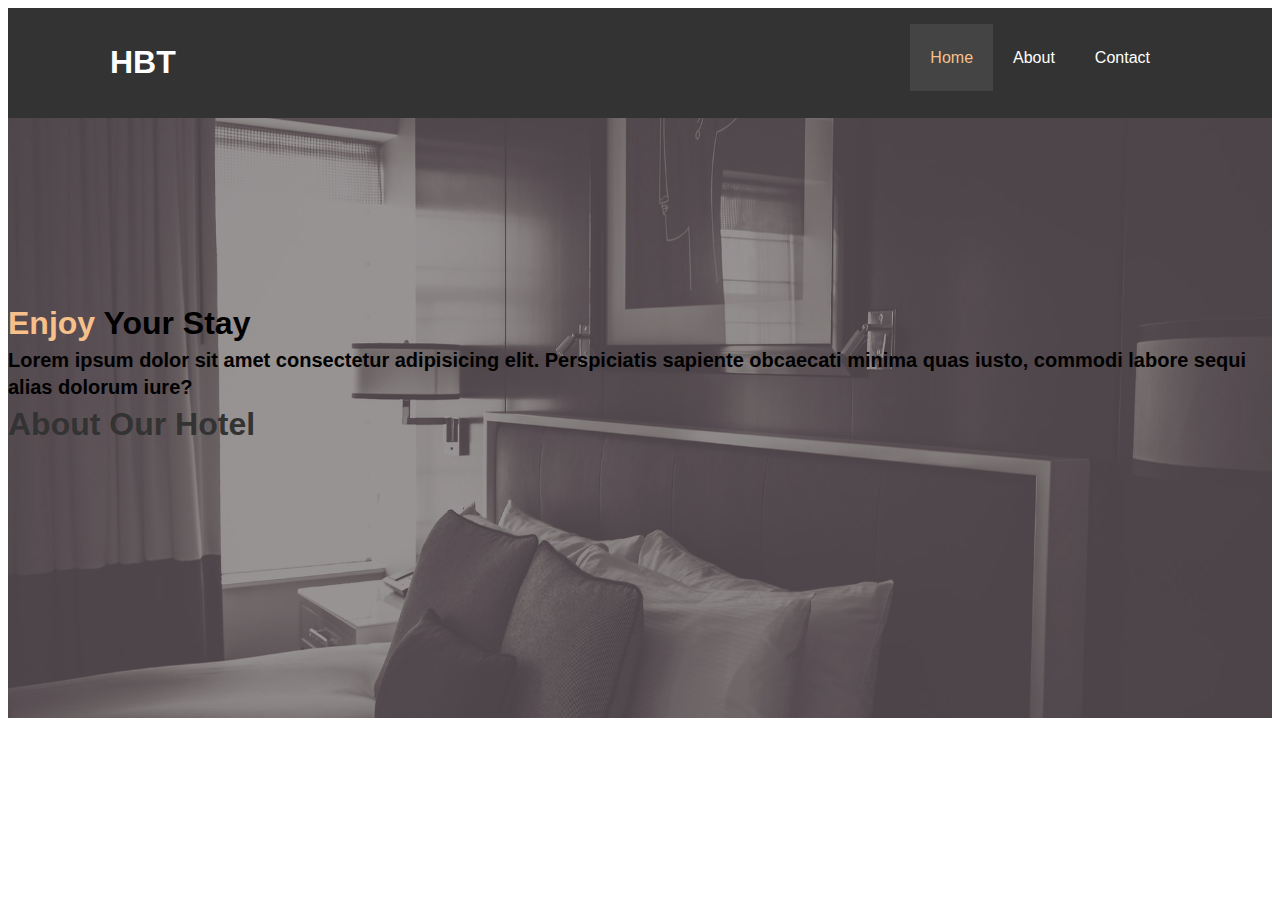
==== index.html @ 83f6f54b "initial commit" ====
<!DOCTYPE html>
<html lang="en">
<head>
    <meta charset="UTF-8">
    <meta name="viewport" content="width=device-width, initial-scale=1.0">
    <meta http-equiv="X-UA-Compatible" content="ie=edge">
    <meta name="description" content="Welcome to the most extraordinary hotel in Boston Massachusetts">
    <meta name="keywords" content="hotel,boston hotel, new england hotel">
    <link rel="stylesheet" href="css/style.css">
    <title>Hotel BT | Welcome</title>
</head>
<body>
    <header>
        <nav id="navbar">
            <div class="container">
              <h1 class="logo"><a href="index.html"></a>HBT</h1>
              <ul>
                    <li><a class="current" href="index.html">Home</a></li>
                    <li><a href="index.html">About</a></li>
                    <li><a href="index.html">Contact</a></li>
                </ul>
            </div>
        </nav>

        <div id="showcase">
            <div class="container"></div>
            <div class="showcase-content"></div>
            <h1><span class="text-primary"> Enjoy</span> Your Stay
                <p class="lead">Lorem ipsum dolor sit amet consectetur adipisicing elit. Perspiciatis sapiente obcaecati minima quas iusto, commodi labore sequi alias dolorum iure?</p>
                <a class="btn" href="about.html">About Our Hotel</a>
            </h1>
        </div>
    </header>
</body>
</html>
---- css/style.css ----
/* Reset */
* {
    margin: o;
    padding: o;
    box-sizing: border-box;
}

/* Main Styling */
html,body {
    font-family: 'Segoe UI', Tahoma, Geneva, Verdana, sans-serif;
    line-height: 1.7em;
}

a {
    color: #333;
    text-decoration: none;
}

h1, h2, h3 {
    padding-bottom: 20px;
}

p {
    margin: 10px 0;
}

/* Utility Classes */
.container {
    margin: auto;
    max-width: 1100px;
    overflow: auto;
    padding: 0 20px;
}

.text-primary {
    color: #f7c08a;
}

.lead {
    font-size: 20px;
}

/* Navbar */
#navbar {
    background: #333;
    color: #fff;
    overflow: auto;
}

#navbar a {
    color: #fff;
}

#navbar h1 {
    float: left;
    padding-top: 20px;
}

#navbar ul {
    list-style: none;
    float: right;
}

#navbar ul li {
    float: left;
}

#navbar ul li a {
    display: block;
    padding: 20px;
    text-align: center;
}

#navbar ul li a:hover, 
#navbar ul li a.current {
    background: #444;
    color: #f7c08a;
}

/* Showcase */

#showcase {
    background: url('../img/showcase.jpg') no-repeat 
    center center/cover;
    height: 600px;
}

#showcase .showcase-content {
    color: #fff;
    text-align: center;
    padding-top: 170px;
}

#showcase .showcase-content h1 {
    font-size: 60px;
    line-height: 1.2em;
}

#showcase .showcase-content p {
    padding-bottom: 20px;
    line-height: 1.7em;
}
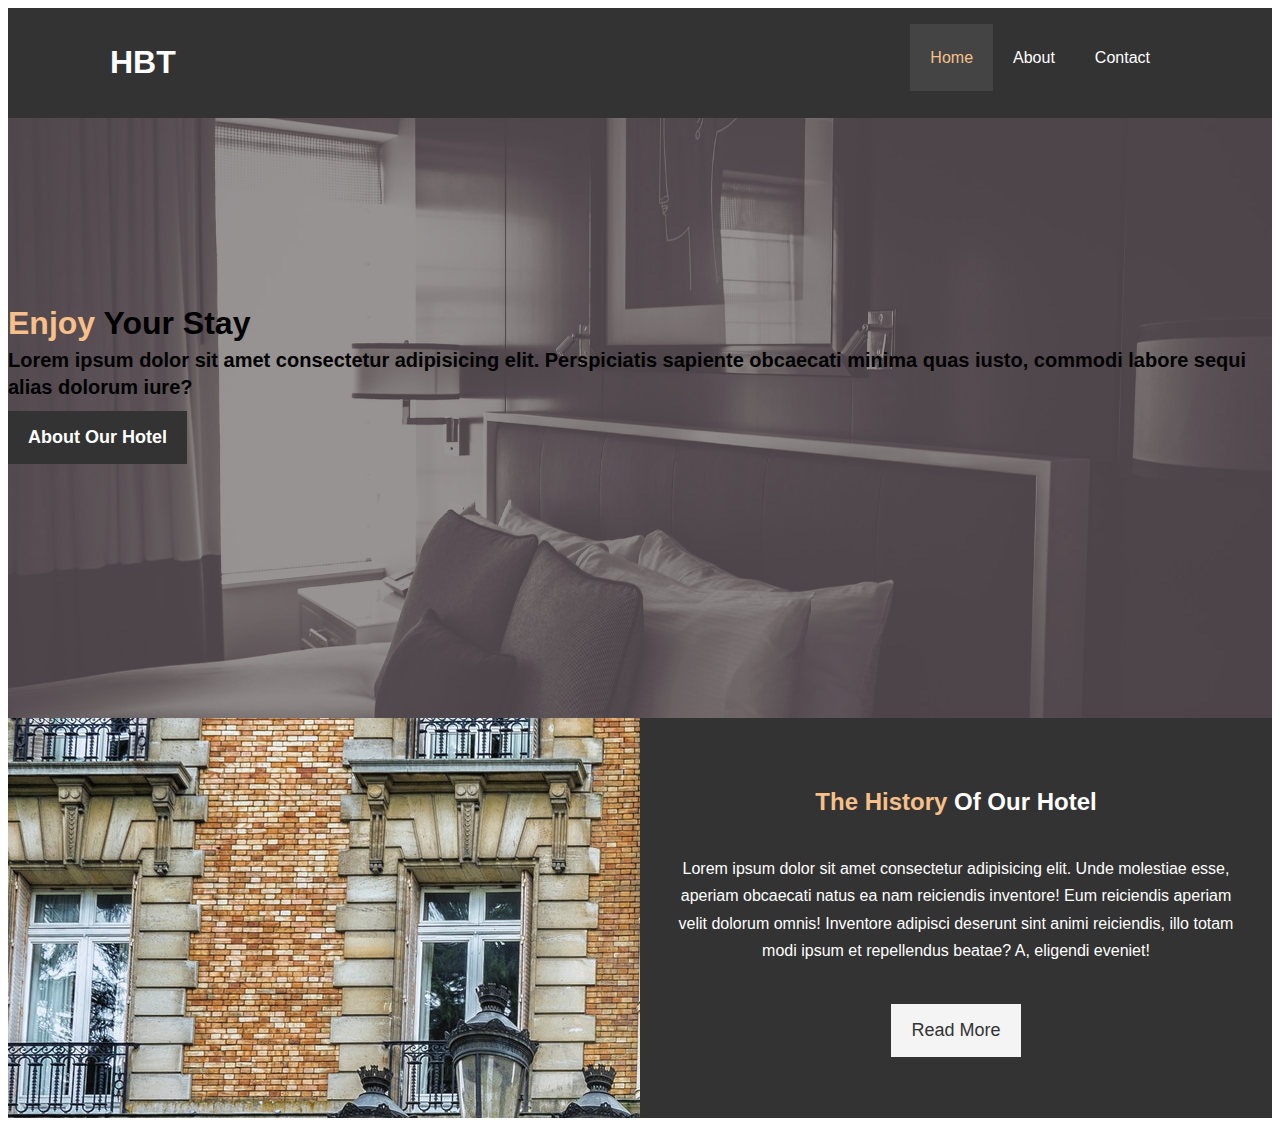
==== commit f0c3ecc2: "commit message" ====
--- a/index.html
+++ b/index.html
@@ -31,5 +31,15 @@
             </h1>
         </div>
     </header>
+
+    <section id="home-info" class="bg-dark">
+        <div class="info-img"></div>
+        <div class="info-content">
+        <h2><span class="text-primary">The History</span> Of Our Hotel</h2>
+        <p>Lorem ipsum dolor sit amet consectetur adipisicing elit. Unde molestiae esse, aperiam obcaecati natus ea nam reiciendis inventore! Eum reiciendis aperiam velit dolorum omnis! Inventore adipisci deserunt sint animi reiciendis, illo totam modi ipsum et repellendus beatae? A, eligendi eveniet!</p>
+        <a href="about.html" class="btn btn-light">Read More</a>
+        </div>
+    </section>
+
 </body>
 </html>--- a/css/style.css
+++ b/css/style.css
@@ -38,6 +38,40 @@
 
 .lead {
     font-size: 20px;
+}
+
+.btn {
+    display: inline-block;
+    font-size: 18px;
+    color: #fff;
+    background: #333;
+    padding: 13px 20px;
+    border: none;
+    cursor: pointer;
+}
+
+.btn-light {
+    background: #f4f4f4;
+    color: #333;
+}
+
+.bg-dark {
+    background: #333;
+    color: #fff;
+}
+
+.bg-light {
+    background: #f4f4f4;
+    color: #f7c08a;
+}
+
+.bg-primary {
+    background: 
+}
+
+.btn:hover {
+    background: #f7c08a;
+    color: #333;
 }
 
 /* Navbar */
@@ -101,4 +135,30 @@
     line-height: 1.7em;
 }
 
+/* Home Info */
 
+#home-info {
+    height: 400px;
+}
+
+#home-info .info-img {
+    float: left;
+    width:50%;
+    background: url('../img/photo-1.jpg') no-repeat;
+    min-height: 100%;
+}
+
+#home-info .info-content {
+    float: right;
+    width: 50%;
+    height: 100%;
+    text-align: center;
+    padding: 50px 30px;
+    overflow: hidden;
+}
+
+#home-info .info-content p {
+    padding-bottom: 30px;
+}
+
+
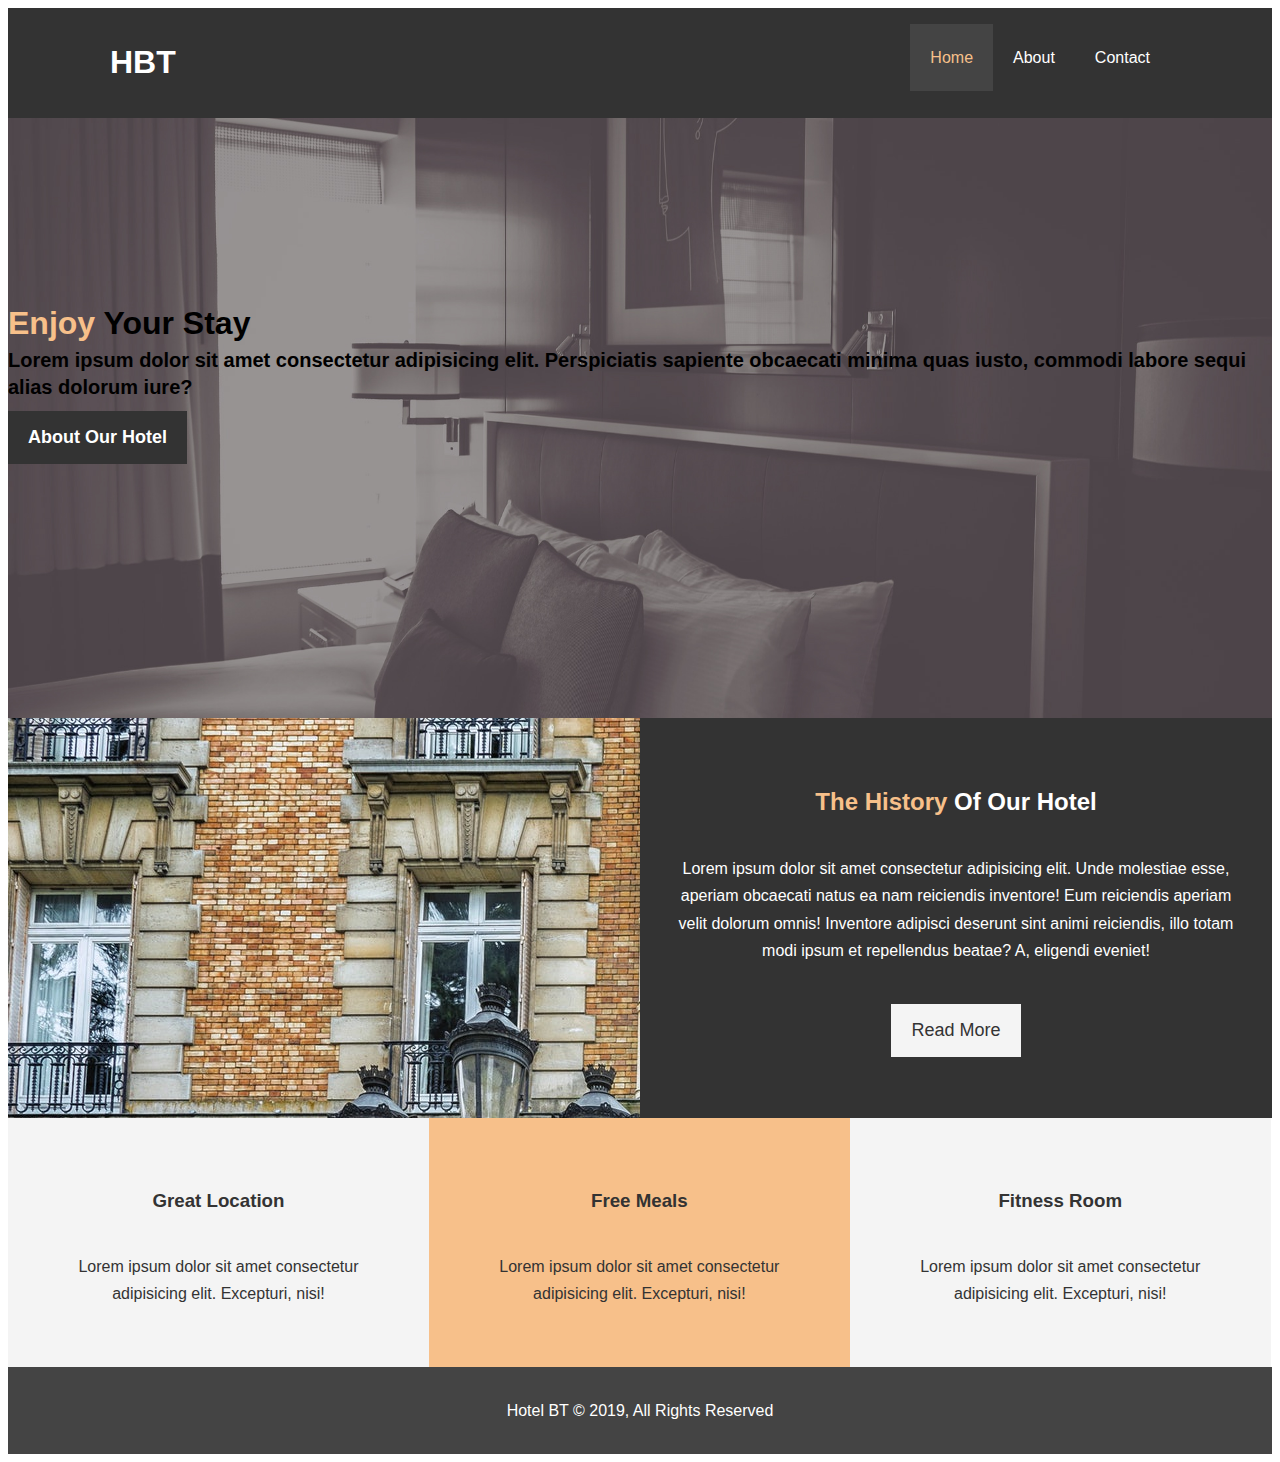
==== commit 913235ca: "commit message" ====
--- a/index.html
+++ b/index.html
@@ -6,6 +6,7 @@
     <meta http-equiv="X-UA-Compatible" content="ie=edge">
     <meta name="description" content="Welcome to the most extraordinary hotel in Boston Massachusetts">
     <meta name="keywords" content="hotel,boston hotel, new england hotel">
+    <link rel="stylesheet" href="https://use.fontawesome.com/releases/v5.8.1/css/all.css" integrity="sha384-50oBUHEmvpQ+1lW4y57PTFmhCaXp0ML5d60M1M7uH2+nqUivzIebhndOJK28anvf" crossorigin="anonymous">
     <link rel="stylesheet" href="css/style.css">
     <title>Hotel BT | Welcome</title>
 </head>
@@ -41,5 +42,29 @@
         </div>
     </section>
 
+    <section id="features" >
+        <div class="box bg-light"> 
+            <i class="fas fa-hotel fa-3x"></i>
+            <h3>Great Location</h3>
+            <p>Lorem ipsum dolor sit amet consectetur adipisicing elit. Excepturi, nisi!</p>
+        </div>
+        <div class="box bg-primary">
+            <i class="fas fa-utensils fa-3x"></i>
+             <h3>Free Meals</h3>
+             <p>Lorem ipsum dolor sit amet consectetur adipisicing elit. Excepturi, nisi!</p>
+        </div>
+        <div class="box bg-light"> 
+                <i class="fas fa-dumbbell fa-3x"></i>
+            <h3>Fitness Room</h3>
+            <p>Lorem ipsum dolor sit amet consectetur adipisicing elit. Excepturi, nisi!</p>
+        </div>
+    </section>
+
+    <div class="clr"></div>
+
+    <footer id="main-footer">
+        <p>Hotel BT &copy; 2019, All Rights Reserved</p>
+    </footer>
+
 </body>
 </html>--- a/css/style.css
+++ b/css/style.css
@@ -62,16 +62,22 @@
 
 .bg-light {
     background: #f4f4f4;
-    color: #f7c08a;
+    color: #333;
 }
 
 .bg-primary {
-    background: 
+    background: #f7c08a;
+    color: #333;
+    
 }
 
 .btn:hover {
     background: #f7c08a;
     color: #333;
+}
+
+.clr {
+    clear: both;
 }
 
 /* Navbar */
@@ -162,3 +168,22 @@
 }
 
 
+/* Features */
+.box {
+    float: left;
+    width: 33.3%;
+    padding: 50px;
+    text-align: center;
+}
+
+.box i {
+    margin-bottom: 10px;
+}
+
+/* Footer */
+#main-footer {
+    text-align: center;
+    background: #444;
+    color: #fff;
+    padding: 20px;
+}
